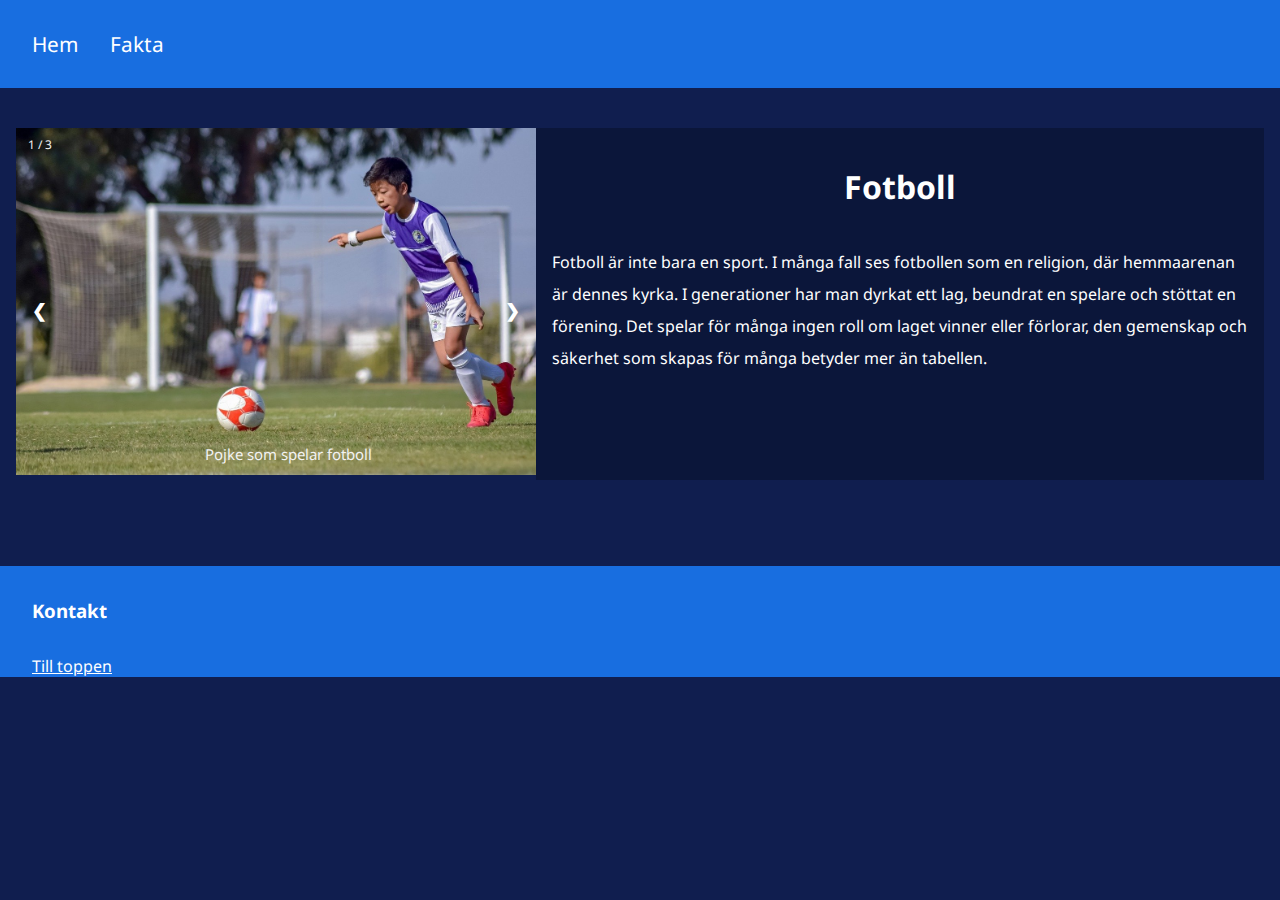
==== index.html @ f656b563 "f" ====
<!DOCTYPE html>
<html lang="sv" >
  <head>
    <meta charset="utf-8">
    <meta name="viewport" content="width=device-width, initial-scale=1">
    <link rel="stylesheet" type="text/css" href="css/style.css">
    <link rel="stylesheet" type="text/css" href="css/grid.css">
    <link rel="icon" href="img/fotboll.png">
    <link rel="preconnect" href="https://fonts.googleapis.com">
    <link rel="preconnect" href="https://fonts.gstatic.com" crossorigin>
    <link href="https://fonts.googleapis.com/css2?family=Noto+Sans&display=swap" rel="stylesheet">
    <title>Fotboll</title>
  </head>

  <body>
  <div id="top"></div>
    <header>
      <ul>
        <li><a href="index.html">Hem</a></li>
        <li class="dropdown">
          <a href="javascript:void(0)" class="dropbtn">Fakta</a>
          <div class="dropdown-content">
            <a href="spelare.html">Spelare</a>
            <a href="lag.html">Lag</a>
          </div>
        </li>
      </ul>
    </header>

    <div class="container">
      <!--Container för bildspel-->
    <div class="slideshow-container">

      <!-- Bilder med nummer och bildtext -->
      <div class="mySlides fade">
        <div class="numbertext">1 / 3</div>
        <img src="img/bild1.jpg" class="bilder">
        <div class="text">Pojke som spelar fotboll</div>
      </div>

      <div class="mySlides fade">
        <div class="numbertext">2 / 3</div>
        <img src="img/bild2.jpg" class="bilder">
        <div class="text">Fotbollsfans i arena</div>
      </div>

      <div class="mySlides fade">
        <div class="numbertext">3 / 3</div>
        <img src="img/bild3.jpg" class="bilder">
        <div class="text">Fotboll</div>
      </div>

      <!-- Nästa och föregående knappar -->
      <a class="prev" onclick="plusSlides(-1)">&#10094;</a>
      <a class="next" onclick="plusSlides(1)">&#10095;</a>
    </div>
    <br>
    <div class="intro">
      <h1>Fotboll</h1>
      <p>Fotboll är inte bara en sport. I många fall ses fotbollen som en religion, där hemmaarenan är dennes kyrka. I generationer har man dyrkat ett lag, beundrat en spelare och stöttat en förening.
        Det spelar för många ingen roll om laget vinner eller förlorar, den gemenskap och säkerhet som skapas för många betyder mer än tabellen.</p>
    </div>
    </div>

    <div class="footer">
      <h3>Kontakt</h3>
      <a href="#top">Till toppen</a>
    </div>

    <script src="js/script.js"></script>
  </body>

</html>
---- css/style.css ----
body{
  padding: 0;
  margin: 0;
  background-color: rgb(16, 30, 79);
  font-family: 'Noto Sans', sans-serif;
}

header{
  background-color: rgb(24, 110, 224);
  margin-bottom: 1rem;
  display: block;
  position: fixed;
  width: 100%;
  text-align: center;
  font-size: 1.3rem;
}

h1, h2{
  color: white;
  padding: 1rem;
  text-align: center;
}

p{
  color: white;
  margin: 1rem;
  line-height: 2rem;
  font-size: 1rem;
}

h3{
  color: white;
  padding: 2rem;
  margin: 0;
}

a{
  color: white;
  padding-left: 2rem;
  padding-bottom: 2rem;
}

.bilder{
  width: 100%;
}

/*Styling för index.html*/
.container{
  padding: 1rem;
  padding-top: 8rem;
}

.container > .intro{
  background-color: rgba(0, 0, 0, 0.26)
}

/*Styling för lag.html*/
.container2, .container3{
  padding: 3rem;
  padding-top: 8rem;
}

.container2 > div:hover{
  background-color: rgb(255, 255, 255, 0.2);
}


.container2 > div > a > img{
  width: 100%;
}

.container2 > div > p{
  border-top: solid;
  border-color: rgb(9, 146, 182);
  border-width: 0.2rem;
}

.container2 > div{
  border: solid;
  border-color: rgb(9, 146, 182);
  border-width: 0.2rem;
}

.center{
  display: block;
  margin: auto;
  padding-top: 1rem;
  padding-bottom: 1rem;
  width: 50%;
}

#real{
  width: 77%;
}

#milan{
  width: 68%;
}

/*Styling för spelare.html*/
#zlatan, #lustig{
  width: 100%;
}

.zlatantext{
  background-color: rgba(0, 0, 0, 0.26);
  margin: 0;
  padding: 2rem;
}

.lustigtext{
  background-color: rgba(0, 0, 0, 0.26);
  margin: 0;
  padding: 2rem;
}

/*Styling för menu*/

ul {
  list-style-type: none;
  margin: 0;
  padding: 1rem;
  overflow: hidden;
}

li {
  float: left;
}

li a, .dropbtn {
  display: inline-block;
  color: white;
  text-align: center;
  padding: 14px 16px;
  text-decoration: none;
}

li a:hover, .dropdown:hover .dropbtn {
  background-color: rgb(24, 110, 200);
}

li.dropdown {
  display: inline-block;
}

.dropdown-content {
  display: none;
  position: absolute;
  background-color: white;
  min-width: 160px;
  box-shadow: 0px 8px 1px 0px rgba(0,0,0,0.2);
  z-index: 1;
}

.dropdown-content a {
  color: black;
  padding: 12px 16px;
  text-decoration: none;
  display: block;
  text-align: left;
}

.dropdown-content a:hover{
  background-color: #f1f1f1;
}

.dropdown:hover .dropdown-content {
  display: block;
}

/*styling för bildspel*/
.slideshow-container {
  max-width: 1000px;
  position: relative;
  margin: auto;
}

/*Gömmer bilderna*/
.mySlides {
  display: none;
}

/*knapparna som byter bild*/
.prev, .next {
  cursor: pointer;
  position: absolute;
  top: 50%;
  width: auto;
  margin-top: -22px;
  padding: 16px;
  color: white;
  font-weight: bold;
  font-size: 18px;
  transition: 0.6s ease;
  border-radius: 0 3px 3px 0;
  user-select: none;
}

/* positionerar "next" knappen till höger */
.next {
  right: 0;
  border-radius: 3px 0 0 3px;
}

/* hover effekt för knapparna */
.prev:hover, .next:hover {
  background-color: rgba(0,0,0,0.8);
}

/* bildtexterna */
.text {
  color: #f2f2f2;
  font-size: 15px;
  padding: 8px 12px;
  position: absolute;
  bottom: 8px;
  width: 100%;
  text-align: center;
}

/* nummer texterna */
.numbertext {
  color: #f2f2f2;
  font-size: 12px;
  padding: 8px 12px;
  position: absolute;
  top: 0;
}


.active, .dot:hover {
  background-color: #717171;
}

/* Gör att bilderna fadear */
.fade {
  animation-name: fade;
  animation-duration: 1.5s;
}

@keyframes fade {
  from {opacity: .4}
  to {opacity: 1}
}

/*Footer*/

.footer{
  background-color: rgb(24, 110, 224);
  position: sticky;
  width: 100%;
  z-index: 3;
}
---- css/grid.css ----
header{
  grid-column: 1/-1;
  z-index: 2;
}

.container{
  display: grid;
  grid-template-columns: repeat(12, 1fr);
  grid-auto-rows: auto;
  grid-row-gap: 3rem;
}

.container > .intro{
  grid-column: 6/-1;
  grid-row: 1/2;
}

.container2{
  display: grid;
  grid-template-columns: repeat(3,1fr);
  grid-template-rows: repeat(auto-fit, minmax(1fr));
  grid-gap: 3rem;
}

.container3{
  display: grid;
  grid-row-gap: 3rem;
  grid-template-columns: repeat(3, 1fr);
  grid-template-rows: repeat(auto-fit, minmax(1fr));
}

#zlatan{
  grid-column:1/2;
}

#lustig{
  grid-column: 3/-1;
  grid-row: 2/3;
}

.lustigtext{
  grid-column: 1/3;
  grid-row: 2/3;
}

.zlatantext{
  grid-column: 2/-1;
  grid-row: 1/2;
}

.slideshow-container{
  grid-column: 1/6;
  grid-row: 1/2;
  z-index: 1;
}



@media only screen and (max-width: 750px){
  .container2 {display: grid;
  grid-template-columns: 1fr 1fr;}
  .container3 {display: grid;
  grid-template-columns: 1fr;
  }
  .zlatantext{
    grid-row: 2/3;
    grid-column: 1/2;
  }
  #lustig{
    grid-row: 3/4;
    grid-column: 1/2;
  }
  .lustigtext{
    grid-row: 4/5;
  }
}

@media only screen and (max-width: 490px){
  .container2 {display: grid;
  grid-template-columns: 1fr;}
}

@media only screen and (max-width: 900px){
  .container {display: grid;
  grid-template-columns: 1fr;}
  .slideshow-container{
    grid-row: 2/3;
  }
}
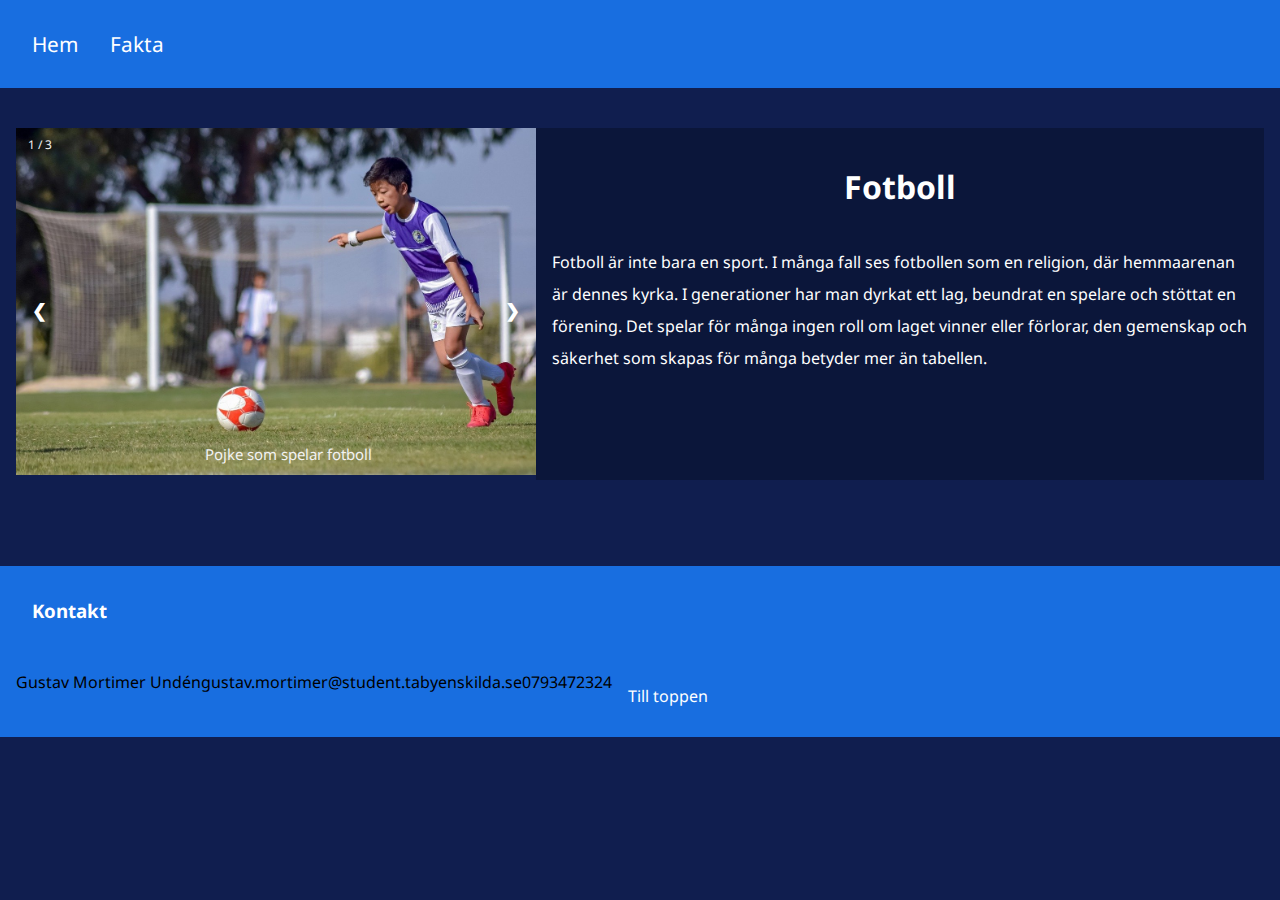
==== commit 0e97b46f: "footer" ====
--- a/index.html
+++ b/index.html
@@ -64,7 +64,12 @@
 
     <div class="footer">
       <h3>Kontakt</h3>
-      <a href="#top">Till toppen</a>
+      <ul>
+        <li>Gustav Mortimer Undén</li>
+        <li>gustav.mortimer@student.tabyenskilda.se</li>
+        <li>0793472324</li>
+        <li><a href="#top">Till toppen</a></li>
+      </ul>
     </div>
 
     <script src="js/script.js"></script>
--- a/css/style.css
+++ b/css/style.css
@@ -37,7 +37,6 @@
 a{
   color: white;
   padding-left: 2rem;
-  padding-bottom: 2rem;
 }
 
 .bilder{
@@ -250,4 +249,5 @@
   position: sticky;
   width: 100%;
   z-index: 3;
-}
+  padding: 0;
+}
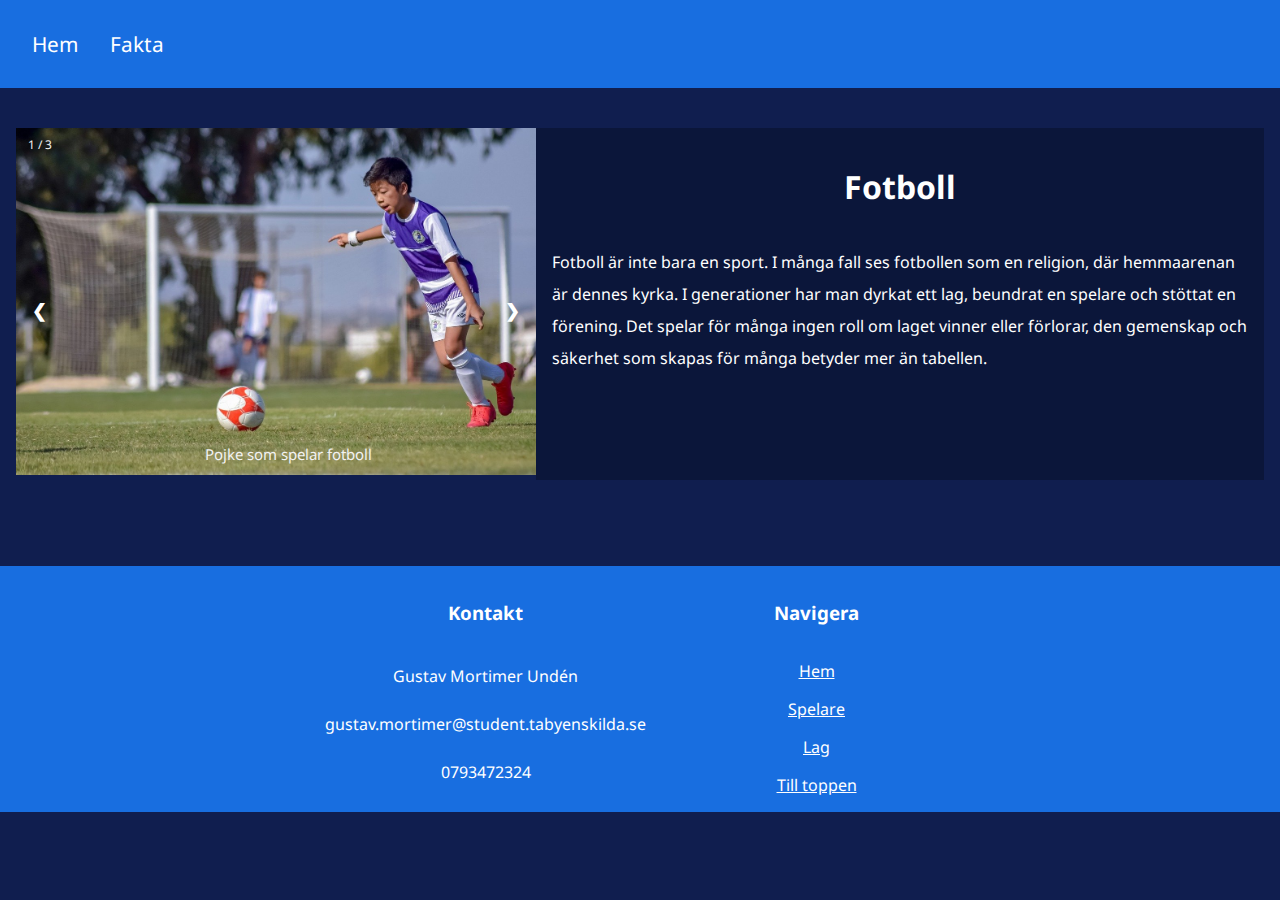
==== commit 2da06d67: "hvj" ====
--- a/index.html
+++ b/index.html
@@ -62,14 +62,24 @@
     </div>
     </div>
 
+
+
     <div class="footer">
-      <h3>Kontakt</h3>
-      <ul>
-        <li>Gustav Mortimer Undén</li>
-        <li>gustav.mortimer@student.tabyenskilda.se</li>
-        <li>0793472324</li>
-        <li><a href="#top">Till toppen</a></li>
-      </ul>
+      <div class="kontakt">
+        <h3>Kontakt</h3>
+        <p>Gustav Mortimer Undén</p>
+        <p>gustav.mortimer@student.tabyenskilda.se</p>
+        <p>0793472324</p>
+      </div>
+
+      <div class="navigera">
+        <h3>Navigera</h3>
+        <a href="index.html">Hem</a>
+        <a href="spelare.html">Spelare</a>
+        <a href="lag.html">Lag</a>
+        <a href="#top">Till toppen</a>
+      </div>
+
     </div>
 
     <script src="js/script.js"></script>
--- a/css/style.css
+++ b/css/style.css
@@ -30,13 +30,11 @@
 
 h3{
   color: white;
-  padding: 2rem;
-  margin: 0;
+  padding: 1rem;
 }
 
 a{
   color: white;
-  padding-left: 2rem;
 }
 
 .bilder{
@@ -52,6 +50,7 @@
 .container > .intro{
   background-color: rgba(0, 0, 0, 0.26)
 }
+
 
 /*Styling för lag.html*/
 .container2, .container3{
@@ -124,6 +123,7 @@
 
 li {
   float: left;
+  color: white;
 }
 
 li a, .dropbtn {
@@ -250,4 +250,16 @@
   width: 100%;
   z-index: 3;
   padding: 0;
-}
+  text-align: center;
+}
+
+.footer > a{
+  padding: 1rem;
+  padding-bottom: 0;
+}
+
+.footer > .navigera > a{
+  display: block;
+  margin: 1rem;¨
+  text-align: center;
+}
--- a/css/grid.css
+++ b/css/grid.css
@@ -27,6 +27,19 @@
   grid-row-gap: 3rem;
   grid-template-columns: repeat(3, 1fr);
   grid-template-rows: repeat(auto-fit, minmax(1fr));
+}
+
+.footer{
+  display: grid;
+  grid-template-columns: repeat(4, 1fr);
+}
+
+.kontakt{
+  grid-column: 2/3;
+}
+
+.navigera{
+  grid-column: 3/4;
 }
 
 #zlatan{
@@ -86,4 +99,16 @@
   .slideshow-container{
     grid-row: 2/3;
   }
+  .footer{
+    display: grid;
+    grid-template-columns: 1fr;
+  }
+  .kontakt{
+    grid-column: 1/2;
+    grid-row: 1/2;
+  }
+  .navigera{
+    grid-column: 1/2;
+    grid-row: 2/3;
+  }
 }
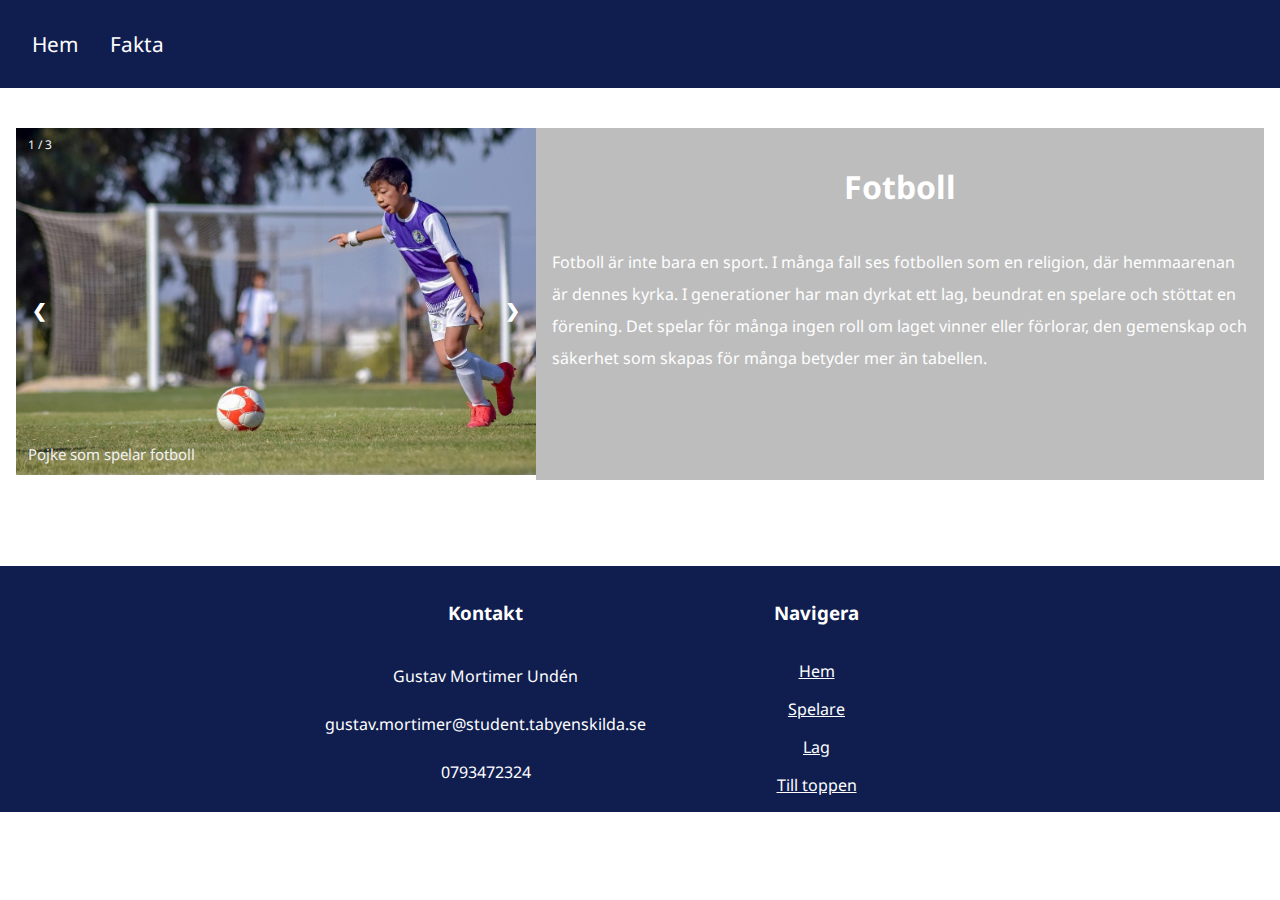
==== commit 7a2ad33b: "lite kommentarer och alt" ====
--- a/index.html
+++ b/index.html
@@ -28,25 +28,26 @@
     </header>
 
     <div class="container">
-      <!--Container för bildspel-->
+
+    <!--Container för bildspel-->
     <div class="slideshow-container">
 
       <!-- Bilder med nummer och bildtext -->
       <div class="mySlides fade">
         <div class="numbertext">1 / 3</div>
-        <img src="img/bild1.jpg" class="bilder">
+        <img src="img/bild1.jpg" class="bilder" alt="Pojke som spelar fotboll">
         <div class="text">Pojke som spelar fotboll</div>
       </div>
 
       <div class="mySlides fade">
         <div class="numbertext">2 / 3</div>
-        <img src="img/bild2.jpg" class="bilder">
+        <img src="img/bild2.jpg" class="bilder" alt="Fotbollsfans i arena">
         <div class="text">Fotbollsfans i arena</div>
       </div>
 
       <div class="mySlides fade">
         <div class="numbertext">3 / 3</div>
-        <img src="img/bild3.jpg" class="bilder">
+        <img src="img/bild3.jpg" class="bilder" alt="Fotboll">
         <div class="text">Fotboll</div>
       </div>
 
@@ -55,6 +56,8 @@
       <a class="next" onclick="plusSlides(1)">&#10095;</a>
     </div>
     <br>
+
+    <!--Textruta om fotboll-->
     <div class="intro">
       <h1>Fotboll</h1>
       <p>Fotboll är inte bara en sport. I många fall ses fotbollen som en religion, där hemmaarenan är dennes kyrka. I generationer har man dyrkat ett lag, beundrat en spelare och stöttat en förening.
@@ -62,8 +65,7 @@
     </div>
     </div>
 
-
-
+    <!--Footer innehållande kontaktuppgifter samt en extra menu att navigera i-->
     <div class="footer">
       <div class="kontakt">
         <h3>Kontakt</h3>
@@ -71,7 +73,6 @@
         <p>gustav.mortimer@student.tabyenskilda.se</p>
         <p>0793472324</p>
       </div>
-
       <div class="navigera">
         <h3>Navigera</h3>
         <a href="index.html">Hem</a>
@@ -79,9 +80,7 @@
         <a href="lag.html">Lag</a>
         <a href="#top">Till toppen</a>
       </div>
-
     </div>
-
     <script src="js/script.js"></script>
   </body>
 
--- a/css/style.css
+++ b/css/style.css
@@ -1,12 +1,12 @@
 body{
   padding: 0;
   margin: 0;
+  background-color: white;
+  font-family: 'Noto Sans', sans-serif;
+}
+
+header{
   background-color: rgb(16, 30, 79);
-  font-family: 'Noto Sans', sans-serif;
-}
-
-header{
-  background-color: rgb(24, 110, 224);
   margin-bottom: 1rem;
   display: block;
   position: fixed;
@@ -48,123 +48,7 @@
 }
 
 .container > .intro{
-  background-color: rgba(0, 0, 0, 0.26)
-}
-
-
-/*Styling för lag.html*/
-.container2, .container3{
-  padding: 3rem;
-  padding-top: 8rem;
-}
-
-.container2 > div:hover{
-  background-color: rgb(255, 255, 255, 0.2);
-}
-
-
-.container2 > div > a > img{
-  width: 100%;
-}
-
-.container2 > div > p{
-  border-top: solid;
-  border-color: rgb(9, 146, 182);
-  border-width: 0.2rem;
-}
-
-.container2 > div{
-  border: solid;
-  border-color: rgb(9, 146, 182);
-  border-width: 0.2rem;
-}
-
-.center{
-  display: block;
-  margin: auto;
-  padding-top: 1rem;
-  padding-bottom: 1rem;
-  width: 50%;
-}
-
-#real{
-  width: 77%;
-}
-
-#milan{
-  width: 68%;
-}
-
-/*Styling för spelare.html*/
-#zlatan, #lustig{
-  width: 100%;
-}
-
-.zlatantext{
-  background-color: rgba(0, 0, 0, 0.26);
-  margin: 0;
-  padding: 2rem;
-}
-
-.lustigtext{
-  background-color: rgba(0, 0, 0, 0.26);
-  margin: 0;
-  padding: 2rem;
-}
-
-/*Styling för menu*/
-
-ul {
-  list-style-type: none;
-  margin: 0;
-  padding: 1rem;
-  overflow: hidden;
-}
-
-li {
-  float: left;
-  color: white;
-}
-
-li a, .dropbtn {
-  display: inline-block;
-  color: white;
-  text-align: center;
-  padding: 14px 16px;
-  text-decoration: none;
-}
-
-li a:hover, .dropdown:hover .dropbtn {
-  background-color: rgb(24, 110, 200);
-}
-
-li.dropdown {
-  display: inline-block;
-}
-
-.dropdown-content {
-  display: none;
-  position: absolute;
-  background-color: white;
-  min-width: 160px;
-  box-shadow: 0px 8px 1px 0px rgba(0,0,0,0.2);
-  z-index: 1;
-}
-
-.dropdown-content a {
-  color: black;
-  padding: 12px 16px;
-  text-decoration: none;
-  display: block;
-  text-align: left;
-}
-
-.dropdown-content a:hover{
-  background-color: #f1f1f1;
-}
-
-.dropdown:hover .dropdown-content {
-  display: block;
+  background-color: rgba(0, 0, 0, 0.26);
 }
 
 /*styling för bildspel*/
@@ -213,7 +97,6 @@
   padding: 8px 12px;
   position: absolute;
   bottom: 8px;
-  width: 100%;
   text-align: center;
 }
 
@@ -226,11 +109,6 @@
   top: 0;
 }
 
-
-.active, .dot:hover {
-  background-color: #717171;
-}
-
 /* Gör att bilderna fadear */
 .fade {
   animation-name: fade;
@@ -242,10 +120,128 @@
   to {opacity: 1}
 }
 
+/*Styling för lag.html*/
+.container2, .container3{
+  padding: 3rem;
+  padding-top: 8rem;
+}
+
+.container2 > div:hover{
+  background-color: rgba(0, 0, 0, 0.12);
+}
+
+
+.container2 > div > a > img{
+  width: 100%;
+}
+
+.container2 > div > p{
+  border-top: solid;
+  border-color: rgb(9, 146, 182);
+  border-width: 0.2rem;
+}
+
+.container2 > div{
+  border: solid;
+  border-color: rgb(9, 146, 182);
+  border-width: 0.2rem;
+  background-color: rgba(0, 0, 0, 0.26);
+}
+
+.center{
+  display: block;
+  margin: auto;
+  padding-top: 1rem;
+  padding-bottom: 1rem;
+  width: 50%;
+}
+
+#real{
+  width: 77%;
+}
+
+#milan{
+  width: 68%;
+}
+
+/*Styling för spelare.html*/
+#zlatan, #lustig{
+  width: 100%;
+}
+
+.zlatantext{
+  background-color: rgba(0, 0, 0, 0.26);
+  margin: 0;
+  padding: 2rem;
+}
+
+.lustigtext{
+  background-color: rgba(0, 0, 0, 0.26);
+  margin: 0;
+  padding: 2rem;
+}
+
+/*Styling för menu*/
+
+ul {
+  list-style-type: none;
+  margin: 0;
+  padding: 1rem;
+  overflow: hidden;
+}
+
+li {
+  float: left;
+  color: white;
+}
+
+li a, .dropbtn {
+  display: inline-block;
+  color: white;
+  text-align: center;
+  padding: 14px 16px;
+  text-decoration: none;
+}
+
+li a:hover, .dropdown:hover .dropbtn {
+  background-color: rgb(24, 110, 200);
+}
+
+li.dropdown {
+  display: inline-block;
+}
+
+.dropdown-content {
+  display: none;
+  position: absolute;
+  background-color: white;
+  min-width: 160px;
+  box-shadow: 0px 8px 1px 0px rgba(0,0,0,0.2);
+  z-index: 1;
+}
+
+.dropdown-content a {
+  color: black;
+  padding: 12px 16px;
+  text-decoration: none;
+  display: block;
+  text-align: left;
+}
+
+.dropdown-content a:hover{
+  background-color: #f1f1f1;
+}
+
+.dropdown:hover .dropdown-content {
+  display: block;
+}
+
+
+
 /*Footer*/
 
 .footer{
-  background-color: rgb(24, 110, 224);
+  background-color: rgb(16, 30, 79);
   position: sticky;
   width: 100%;
   z-index: 3;
--- a/css/grid.css
+++ b/css/grid.css
@@ -19,7 +19,7 @@
   display: grid;
   grid-template-columns: repeat(3,1fr);
   grid-template-rows: repeat(auto-fit, minmax(1fr));
-  grid-gap: 3rem;
+  grid-gap: 1rem;
 }
 
 .container3{
@@ -68,16 +68,23 @@
 }
 
 
-
 @media only screen and (max-width: 750px){
   .container2 {display: grid;
-  grid-template-columns: 1fr 1fr;}
+  grid-template-columns: 1fr 1fr;
+  padding: 1rem;
+  padding-top: 8rem;
+  grid-gap: 1rem;
+  }
   .container3 {display: grid;
   grid-template-columns: 1fr;
+  grid-row-gap: 1rem;
+  padding: 1rem;
+  padding-top: 8rem;
   }
   .zlatantext{
     grid-row: 2/3;
     grid-column: 1/2;
+    padding: 0;
   }
   #lustig{
     grid-row: 3/4;
@@ -85,17 +92,27 @@
   }
   .lustigtext{
     grid-row: 4/5;
+    padding: 0;
   }
 }
 
 @media only screen and (max-width: 490px){
   .container2 {display: grid;
-  grid-template-columns: 1fr;}
+  grid-template-columns: 1fr;
+  padding: 1rem;
+  padding-top: 8rem;}
+
 }
 
 @media only screen and (max-width: 900px){
   .container {display: grid;
-  grid-template-columns: 1fr;}
+  grid-template-columns: 1fr;
+  grid-row-gap: 1rem;
+  }
+  .container2{
+    padding: 1rem;
+    padding-top: 8rem;
+  }
   .slideshow-container{
     grid-row: 2/3;
   }
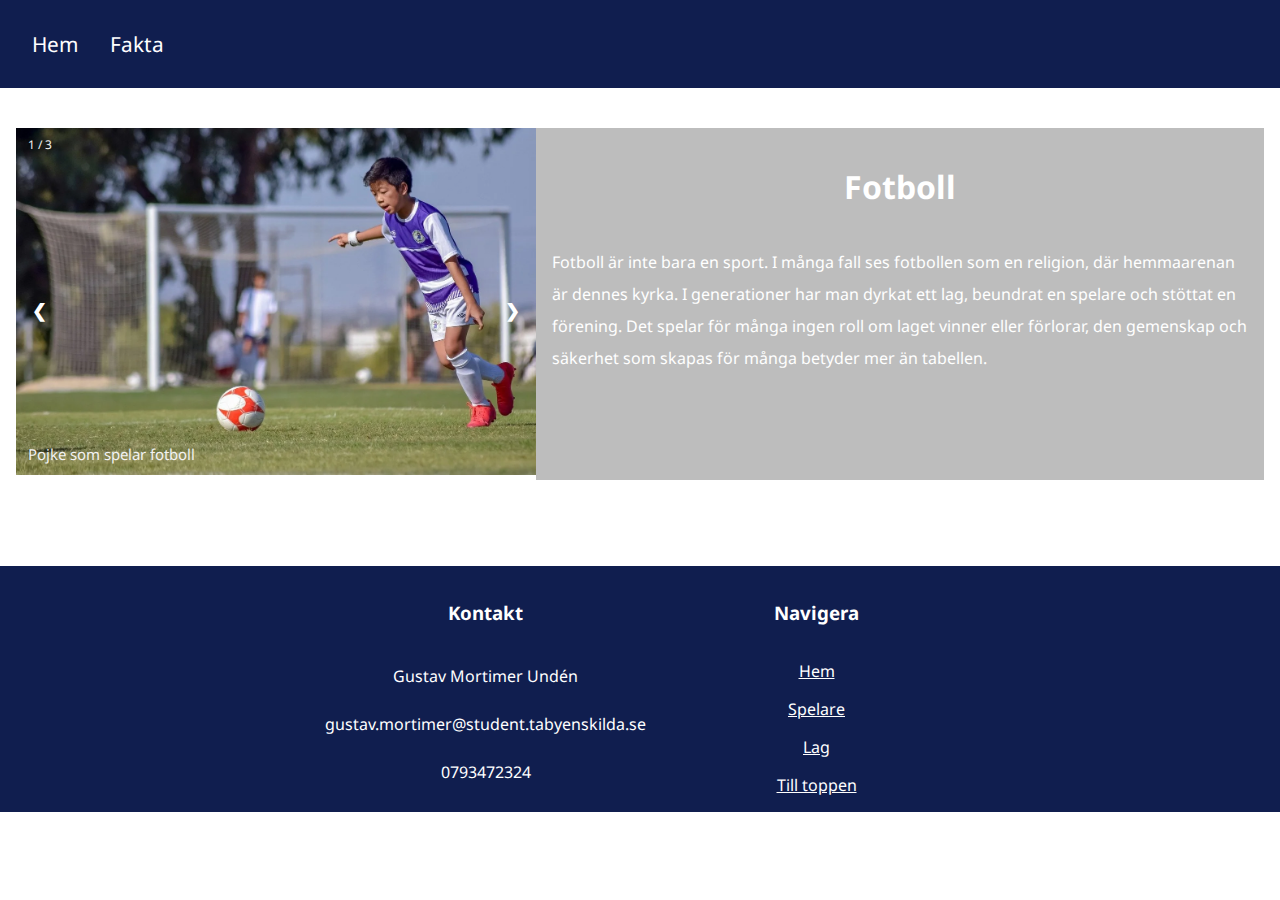
==== commit 68fd06dc: "webp" ====
--- a/index.html
+++ b/index.html
@@ -5,7 +5,7 @@
     <meta name="viewport" content="width=device-width, initial-scale=1">
     <link rel="stylesheet" type="text/css" href="css/style.css">
     <link rel="stylesheet" type="text/css" href="css/grid.css">
-    <link rel="icon" href="img/fotboll.png">
+    <link rel="icon" href="img/fotboll.webp">
     <link rel="preconnect" href="https://fonts.googleapis.com">
     <link rel="preconnect" href="https://fonts.gstatic.com" crossorigin>
     <link href="https://fonts.googleapis.com/css2?family=Noto+Sans&display=swap" rel="stylesheet">
@@ -14,6 +14,7 @@
 
   <body>
   <div id="top"></div>
+  <!--Header med dropdown meny samt länk till startsidan-->
     <header>
       <ul>
         <li><a href="index.html">Hem</a></li>
@@ -32,22 +33,22 @@
     <!--Container för bildspel-->
     <div class="slideshow-container">
 
-      <!-- Bilder med nummer och bildtext -->
+      <!-- Bilder i bildspelet med nummer och bildtext -->
       <div class="mySlides fade">
         <div class="numbertext">1 / 3</div>
-        <img src="img/bild1.jpg" class="bilder" alt="Pojke som spelar fotboll">
+        <img src="img/bild1.webp" class="bilder" alt="Pojke som spelar fotboll">
         <div class="text">Pojke som spelar fotboll</div>
       </div>
 
       <div class="mySlides fade">
         <div class="numbertext">2 / 3</div>
-        <img src="img/bild2.jpg" class="bilder" alt="Fotbollsfans i arena">
+        <img src="img/bild2.webp" class="bilder" alt="Fotbollsfans i arena">
         <div class="text">Fotbollsfans i arena</div>
       </div>
 
       <div class="mySlides fade">
         <div class="numbertext">3 / 3</div>
-        <img src="img/bild3.jpg" class="bilder" alt="Fotboll">
+        <img src="img/bild3.webp" class="bilder" alt="Fotboll">
         <div class="text">Fotboll</div>
       </div>
 
--- a/css/style.css
+++ b/css/style.css
@@ -47,7 +47,7 @@
   padding-top: 8rem;
 }
 
-.container > .intro{
+.intro{
   background-color: rgba(0, 0, 0, 0.26);
 }
 
@@ -90,7 +90,7 @@
   background-color: rgba(0,0,0,0.8);
 }
 
-/* bildtexterna */
+/* styling för bildtexterna */
 .text {
   color: #f2f2f2;
   font-size: 15px;
@@ -100,7 +100,7 @@
   text-align: center;
 }
 
-/* nummer texterna */
+/* stylear nummer texterna */
 .numbertext {
   color: #f2f2f2;
   font-size: 12px;
@@ -126,6 +126,7 @@
   padding-top: 8rem;
 }
 
+/*När man hovrar över länkarna (rutorna) så ljusas de upp*/
 .container2 > div:hover{
   background-color: rgba(0, 0, 0, 0.12);
 }
@@ -134,6 +135,7 @@
 .container2 > div > a > img{
   width: 100%;
 }
+
 
 .container2 > div > p{
   border-top: solid;
@@ -141,6 +143,7 @@
   border-width: 0.2rem;
 }
 
+/*Styling för lag rutorna, bakgrundsfärg samt borders*/
 .container2 > div{
   border: solid;
   border-color: rgb(9, 146, 182);
@@ -169,13 +172,7 @@
   width: 100%;
 }
 
-.zlatantext{
-  background-color: rgba(0, 0, 0, 0.26);
-  margin: 0;
-  padding: 2rem;
-}
-
-.lustigtext{
+.zlatantext, .lustigtext{
   background-color: rgba(0, 0, 0, 0.26);
   margin: 0;
   padding: 2rem;
@@ -237,8 +234,7 @@
 }
 
 
-
-/*Footer*/
+/*Styling footer*/
 
 .footer{
   background-color: rgb(16, 30, 79);
@@ -256,6 +252,5 @@
 
 .footer > .navigera > a{
   display: block;
-  margin: 1rem;¨
-  text-align: center;
-}
+  margin: 1rem;
+}
--- a/css/grid.css
+++ b/css/grid.css
@@ -1,8 +1,8 @@
 header{
-  grid-column: 1/-1;
   z-index: 2;
 }
 
+/*container för index.html*/
 .container{
   display: grid;
   grid-template-columns: repeat(12, 1fr);
@@ -15,20 +15,23 @@
   grid-row: 1/2;
 }
 
+/*container för lag.html*/
 .container2{
   display: grid;
   grid-template-columns: repeat(3,1fr);
-  grid-template-rows: repeat(auto-fit, minmax(1fr));
+  grid-template-rows: repeat(auto-fit, 1fr);
   grid-gap: 1rem;
 }
 
+/*container för spelare.html*/
 .container3{
   display: grid;
   grid-row-gap: 3rem;
   grid-template-columns: repeat(3, 1fr);
-  grid-template-rows: repeat(auto-fit, minmax(1fr));
+  grid-template-rows: repeat(auto-fit, 1fr);
 }
 
+/*grid för footern för att kunna placera kontaktuppgifter och navigera*/
 .footer{
   display: grid;
   grid-template-columns: repeat(4, 1fr);
@@ -61,13 +64,14 @@
   grid-row: 1/2;
 }
 
+/*Placerar bildspelet*/
 .slideshow-container{
   grid-column: 1/6;
   grid-row: 1/2;
   z-index: 1;
 }
 
-
+/*media query som bland annat gör att antalet kolumner blir 2st istället för 3st på lagsidan då sidan blir mindre än 750px*/
 @media only screen and (max-width: 750px){
   .container2 {display: grid;
   grid-template-columns: 1fr 1fr;
@@ -96,6 +100,7 @@
   }
 }
 
+/*Media query som gör att antalet kolumner blir 1st istället för 2st på lagsidan då sidan blir mindre än 490px*/
 @media only screen and (max-width: 490px){
   .container2 {display: grid;
   grid-template-columns: 1fr;
@@ -104,6 +109,7 @@
 
 }
 
+/*Media query som förändrar utseendet för index.html då sidan blir mindre än 900px*/
 @media only screen and (max-width: 900px){
   .container {display: grid;
   grid-template-columns: 1fr;
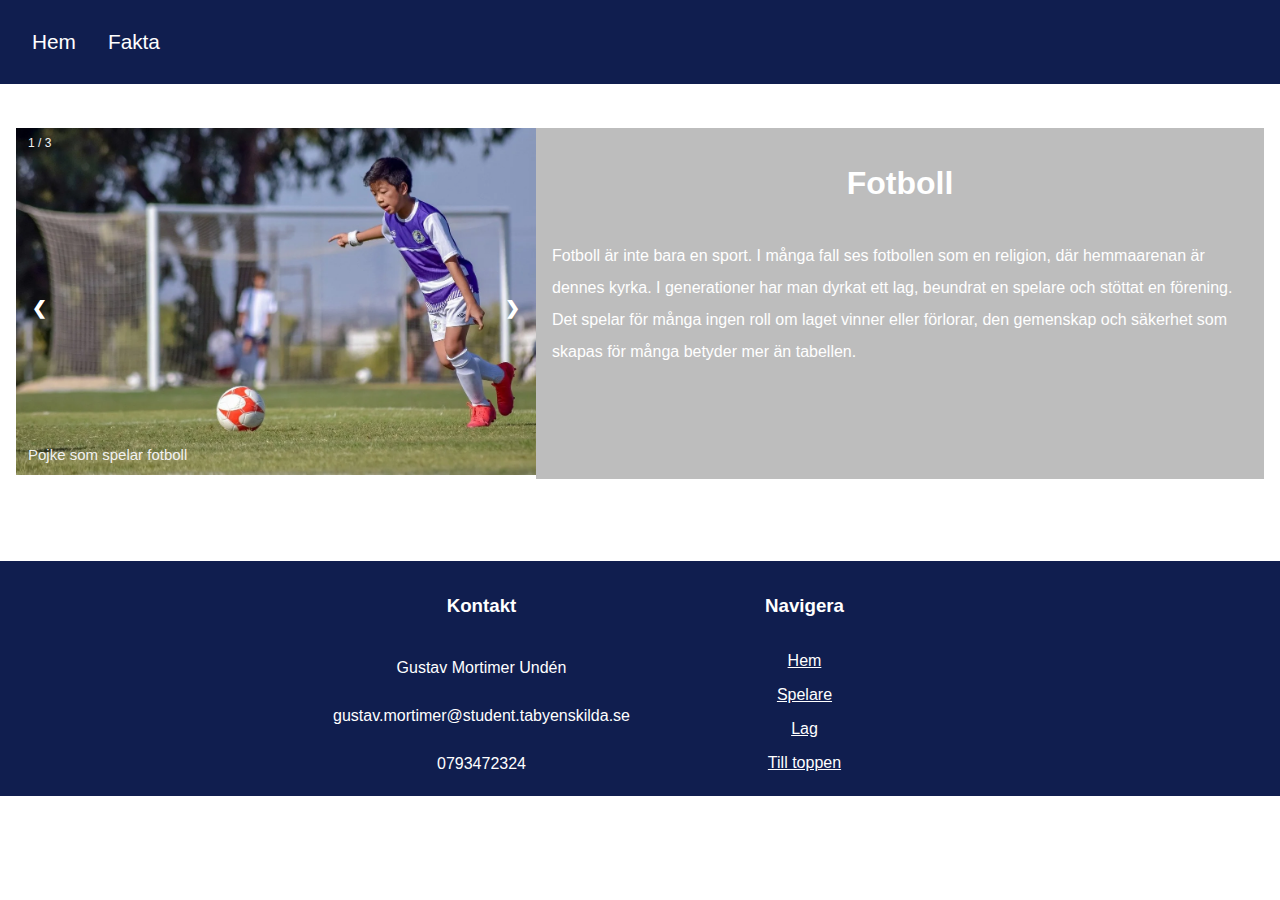
==== commit 1bc672e0: "-font" ====
--- a/index.html
+++ b/index.html
@@ -6,9 +6,6 @@
     <link rel="stylesheet" type="text/css" href="css/style.css">
     <link rel="stylesheet" type="text/css" href="css/grid.css">
     <link rel="icon" href="img/fotboll.webp">
-    <link rel="preconnect" href="https://fonts.googleapis.com">
-    <link rel="preconnect" href="https://fonts.gstatic.com" crossorigin>
-    <link href="https://fonts.googleapis.com/css2?family=Noto+Sans&display=swap" rel="stylesheet">
     <title>Fotboll</title>
   </head>
 
